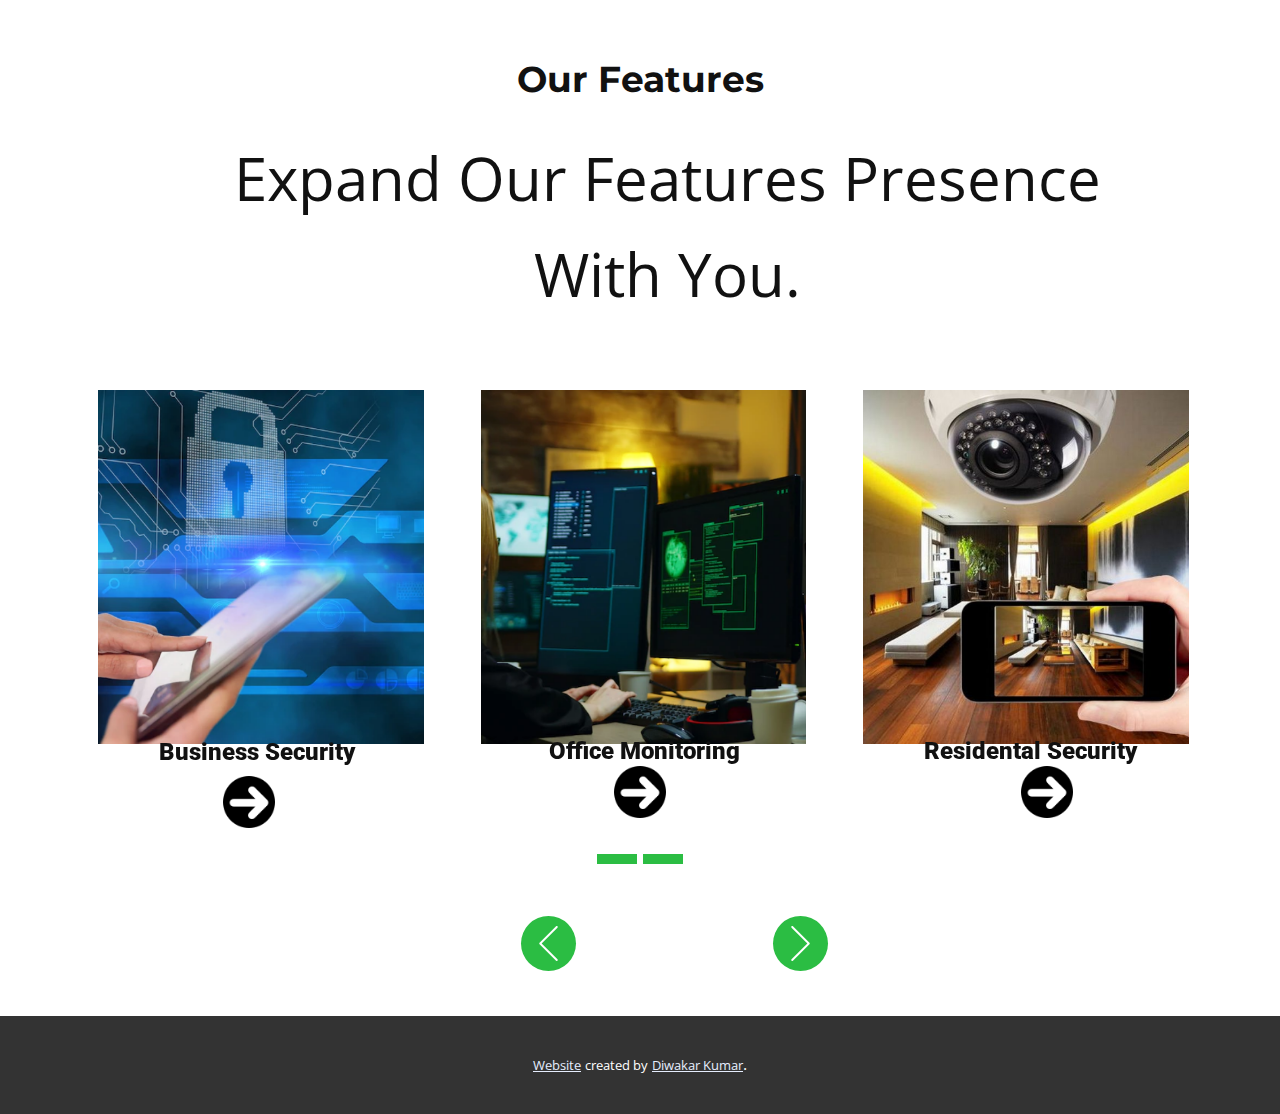
==== Slider(1)/index.html @ 626b3d75 "slider up" ====
<!DOCTYPE html>
<html style="font-size: 16px;"><head>
    <meta name="viewport" content="width=device-width, initial-scale=1.0">
    <meta charset="utf-8">
    <meta name="keywords" content="Learn&nbsp;Cooking&nbsp;Online">
    <meta name="description" content="">
    <title>Page 4</title>
    <link rel="stylesheet" href="nicepage.css" media="screen">
<link rel="stylesheet" href="Page-4.css" media="screen">
    <script class="u-script" type="text/javascript" src="jquery-1.9.1.min.js" defer=""></script>
    <script class="u-script" type="text/javascript" src="nicepage.js" defer=""></script>
    <meta name="generator" content="Nicepage 4.13.8, nicepage.com">
    <link id="u-theme-google-font" rel="stylesheet" href="https://fonts.googleapis.com/css?family=Roboto:100,100i,300,300i,400,400i,500,500i,700,700i,900,900i|Open+Sans:300,300i,400,400i,500,500i,600,600i,700,700i,800,800i">
    <link id="u-page-google-font" rel="stylesheet" href="https://fonts.googleapis.com/css?family=Montserrat:100,100i,200,200i,300,300i,400,400i,500,500i,600,600i,700,700i,800,800i,900,900i">
    
    
    <script type="application/ld+json">{
		"@context": "http://schema.org",
		"@type": "Organization",
		"name": ""
}</script>
    <meta name="theme-color" content="#0254f6">
    <meta property="og:title" content="Page 4">
    <meta property="og:type" content="website">
  </head>
  <body data-home-page="https://website2396335.nicepage.io/Page-4.html?version=b257b1a5-7ca9-4633-b24c-c4f1d38ef3ed" data-home-page-title="Page 4" class="u-body u-xl-mode">
    <section class="u-align-center u-clearfix u-section-1" id="carousel_95d9">
      <div class="u-clearfix u-sheet u-sheet-1">
        <h2 class="u-align-center u-custom-font u-font-montserrat u-text u-text-1" spellcheck="false">Our Features<br>
        </h2>
        <p class="u-text u-text-2" spellcheck="false">
          <span style="font-size: 3.75rem;">Expand Our Features Presence<br> With You.
          </span>
          <br>
        </p>
        <div id="carousel-8627" data-interval="5000" data-u-ride="carousel" class="u-carousel u-expanded-width u-slider u-slider-1">
          <ol class="u-absolute-hcenter u-carousel-indicators u-carousel-indicators-1">
            <li data-u-target="#carousel-8627" class="u-active u-active-custom-color-1 u-custom-color-1 u-hover-custom-color-1 u-shape-rectangle" data-u-slide-to="0" style="height: 10px; width: 40px;"></li>
            <li data-u-target="#carousel-8627" class="u-active-custom-color-1 u-custom-color-1 u-hover-custom-color-1 u-shape-rectangle" data-u-slide-to="1" style="height: 10px; width: 40px;"></li>
          </ol>
          <div class="u-carousel-inner" role="listbox">
            <div class="u-active u-carousel-item u-container-style u-slide">
              <div class="u-container-layout u-container-layout-1">
                <div class="u-gallery u-layout-grid u-lightbox u-no-transition u-show-text-on-hover u-gallery-1">
                  <div class="u-gallery-inner u-gallery-inner-1">
                    <div class="u-effect-fade u-gallery-item">
                      <div class="u-back-slide" data-image-width="520" data-image-height="539">
                        <img class="u-back-image u-expanded" src="images/Business_Security.png">
                      </div>
                      <div class="u-over-slide u-shading u-over-slide-1">
                        <h3 class="u-gallery-heading"></h3>
                        <p class="u-gallery-text"></p>
                      </div>
                    </div>
                    <div class="u-effect-fade u-gallery-item">
                      <div class="u-back-slide" data-image-width="521" data-image-height="539">
                        <img class="u-back-image u-expanded" src="images/Office_monitoring.png">
                      </div>
                      <div class="u-over-slide u-shading u-over-slide-2">
                        <h3 class="u-gallery-heading"></h3>
                        <p class="u-gallery-text"></p>
                      </div>
                    </div>
                    <div class="u-effect-fade u-gallery-item">
                      <div class="u-back-slide" data-image-width="520" data-image-height="539">
                        <img class="u-back-image u-expanded" src="images/Residental_Security.png">
                      </div>
                      <div class="u-over-slide u-shading u-over-slide-3">
                        <h3 class="u-gallery-heading"></h3>
                        <p class="u-gallery-text"></p>
                      </div>
                    </div>
                  </div>
                </div>
                <h1 class="u-align-center u-text u-text-3" spellcheck="false">
                  <span style="font-size: 1.5rem;">Business Security </span>
                  <br>
                </h1>
                <h1 class="u-align-center u-text u-text-4" spellcheck="false">
                  <span style="font-size: 1.5rem;"> Office Monitoring </span>
                  <br>
                </h1>
                <h1 class="u-align-center u-text u-text-5" spellcheck="false">
                  <span style="font-size: 1.5rem;">Residental Security</span>
                  <br>
                </h1><span class="u-file-icon u-icon u-white u-icon-1"><img src="images/1122.png" alt=""></span><span class="u-file-icon u-icon u-white u-icon-2"><img src="images/1122.png" alt=""></span><span class="u-file-icon u-icon u-white u-icon-3"><img src="images/1122.png" alt=""></span>
              </div>
            </div>
            <div class="u-align-center u-carousel-item u-container-style u-expanded-width u-slide">
              <div class="u-container-layout u-valign-top u-container-layout-2">
                <div class="u-expanded-width u-gallery u-layout-grid u-lightbox u-no-transition u-show-text-on-hover u-gallery-2">
                  <div class="u-gallery-inner u-gallery-inner-2">
                    <div class="u-effect-fade u-gallery-item">
                      <div class="u-back-slide" data-image-width="520" data-image-height="539">
                        <img class="u-back-image u-expanded" src="images/Residental_Security.png">
                      </div>
                      <div class="u-over-slide u-shading u-over-slide-4">
                        <h3 class="u-gallery-heading"></h3>
                        <p class="u-gallery-text"></p>
                      </div>
                    </div>
                    <div class="u-effect-fade u-gallery-item">
                      <div class="u-back-slide" data-image-width="521" data-image-height="539">
                        <img class="u-back-image u-expanded" src="images/Office_monitoring.png">
                      </div>
                      <div class="u-over-slide u-shading u-over-slide-5">
                        <h3 class="u-gallery-heading"></h3>
                        <p class="u-gallery-text"></p>
                      </div>
                    </div>
                    <div class="u-effect-fade u-gallery-item">
                      <div class="u-back-slide" data-image-width="520" data-image-height="539">
                        <img class="u-back-image u-expanded" src="images/Business_Security.png">
                      </div>
                      <div class="u-over-slide u-shading u-over-slide-6">
                        <h3 class="u-gallery-heading"></h3>
                        <p class="u-gallery-text"></p>
                      </div>
                    </div>
                  </div>
                </div>
              </div>
            </div>
          </div>
          <a class="u-carousel-control u-carousel-control-prev u-custom-color-1 u-icon-circle u-spacing-10 u-text-body-alt-color u-carousel-control-1" href="#carousel-8627" role="button" data-u-slide="prev">
            <span aria-hidden="true">
              <svg viewBox="0 0 477.175 477.175"><path d="M145.188,238.575l215.5-215.5c5.3-5.3,5.3-13.8,0-19.1s-13.8-5.3-19.1,0l-225.1,225.1c-5.3,5.3-5.3,13.8,0,19.1l225.1,225
                    c2.6,2.6,6.1,4,9.5,4s6.9-1.3,9.5-4c5.3-5.3,5.3-13.8,0-19.1L145.188,238.575z"></path></svg>
            </span>
            <span class="sr-only">Previous</span>
          </a>
          <a class="u-carousel-control u-carousel-control-next u-custom-color-1 u-icon-circle u-spacing-10 u-text-body-alt-color u-carousel-control-2" href="#carousel-8627" role="button" data-u-slide="next">
            <span aria-hidden="true">
              <svg viewBox="0 0 477.175 477.175"><path d="M360.731,229.075l-225.1-225.1c-5.3-5.3-13.8-5.3-19.1,0s-5.3,13.8,0,19.1l215.5,215.5l-215.5,215.5
                    c-5.3,5.3-5.3,13.8,0,19.1c2.6,2.6,6.1,4,9.5,4c3.4,0,6.9-1.3,9.5-4l225.1-225.1C365.931,242.875,365.931,234.275,360.731,229.075z"></path></svg>
            </span>
            <span class="sr-only">Next</span>
          </a>
        </div>
      </div>
    </section>
    
    
    
    <section class="u-backlink u-clearfix u-grey-80">
      <a class="u-link" href="https://nicepage.com/website-templates" target="_blank">
        <span>Website</span>
      </a>
      <p class="u-text">
        <span>created by</span>
      </p>
      <a class="u-link" href="" target="_blank">
        <span>Diwakar Kumar</span>
      </a>. 
    </section>
  
</body></html>
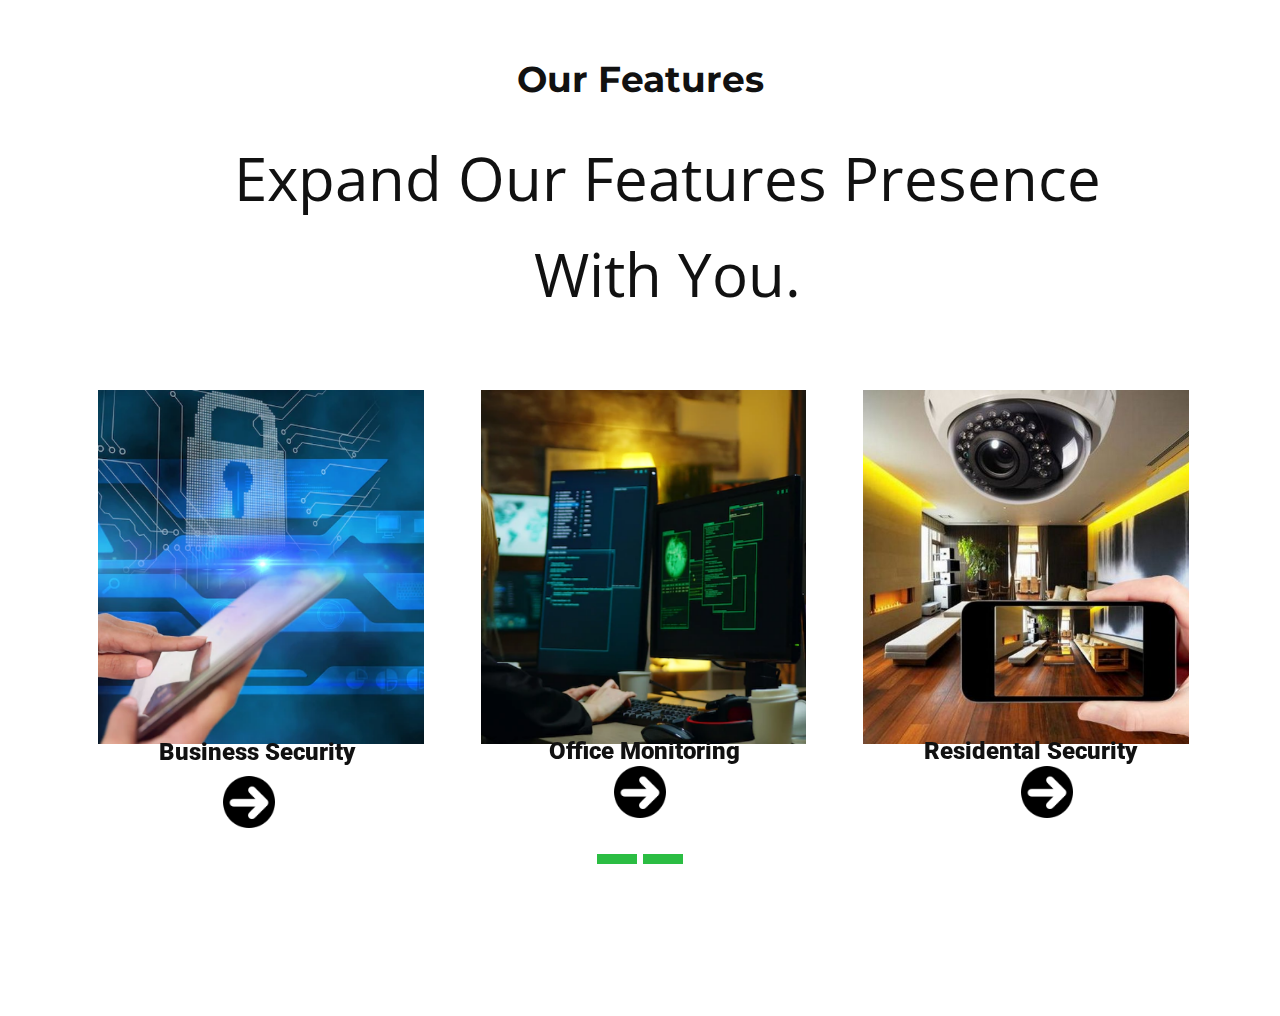
==== commit df193f68: "up" ====
--- a/Slider(1)/index.html
+++ b/Slider(1)/index.html
@@ -122,36 +122,8 @@
               </div>
             </div>
           </div>
-          <a class="u-carousel-control u-carousel-control-prev u-custom-color-1 u-icon-circle u-spacing-10 u-text-body-alt-color u-carousel-control-1" href="#carousel-8627" role="button" data-u-slide="prev">
-            <span aria-hidden="true">
-              <svg viewBox="0 0 477.175 477.175"><path d="M145.188,238.575l215.5-215.5c5.3-5.3,5.3-13.8,0-19.1s-13.8-5.3-19.1,0l-225.1,225.1c-5.3,5.3-5.3,13.8,0,19.1l225.1,225
-                    c2.6,2.6,6.1,4,9.5,4s6.9-1.3,9.5-4c5.3-5.3,5.3-13.8,0-19.1L145.188,238.575z"></path></svg>
-            </span>
-            <span class="sr-only">Previous</span>
-          </a>
-          <a class="u-carousel-control u-carousel-control-next u-custom-color-1 u-icon-circle u-spacing-10 u-text-body-alt-color u-carousel-control-2" href="#carousel-8627" role="button" data-u-slide="next">
-            <span aria-hidden="true">
-              <svg viewBox="0 0 477.175 477.175"><path d="M360.731,229.075l-225.1-225.1c-5.3-5.3-13.8-5.3-19.1,0s-5.3,13.8,0,19.1l215.5,215.5l-215.5,215.5
-                    c-5.3,5.3-5.3,13.8,0,19.1c2.6,2.6,6.1,4,9.5,4c3.4,0,6.9-1.3,9.5-4l225.1-225.1C365.931,242.875,365.931,234.275,360.731,229.075z"></path></svg>
-            </span>
-            <span class="sr-only">Next</span>
-          </a>
         </div>
       </div>
     </section>
-    
-    
-    
-    <section class="u-backlink u-clearfix u-grey-80">
-      <a class="u-link" href="https://nicepage.com/website-templates" target="_blank">
-        <span>Website</span>
-      </a>
-      <p class="u-text">
-        <span>created by</span>
-      </p>
-      <a class="u-link" href="" target="_blank">
-        <span>Diwakar Kumar</span>
-      </a>. 
-    </section>
   
 </body></html>--- a/Slider(1)/nicepage.css
+++ b/Slider(1)/nicepage.css
@@ -360,7 +360,7 @@
       float: right;
       margin: 5px 0 5px 5px;
       max-width: calc(100% - 5px); }
-/*end-commonstyles library*/@charset "UTF-8";
+/* end-commonstyles library @charset "UTF-8"; */
 /*! normalize.css v4.1.1 | MIT License | github.com/necolas/normalize.css */
 html {
   font-family: sans-serif;
@@ -18843,14 +18843,14 @@
   }
   to {
     transform-origin: center center;
-    transform: translate3d(-50% !important, -50% !important, 0);
+    /* transform: translate3d(-50% !important, -50% !important, 0); */
     opacity: 1;
   }
 }
 @keyframes customAnimationOut {
   from {
     transform-origin: center center;
-    transform: translate3d(-50% !important, -50% !important, 0);
+    /* transform: translate3d(-50% !important, -50% !important, 0); */
     opacity: 1;
   }
   to {
